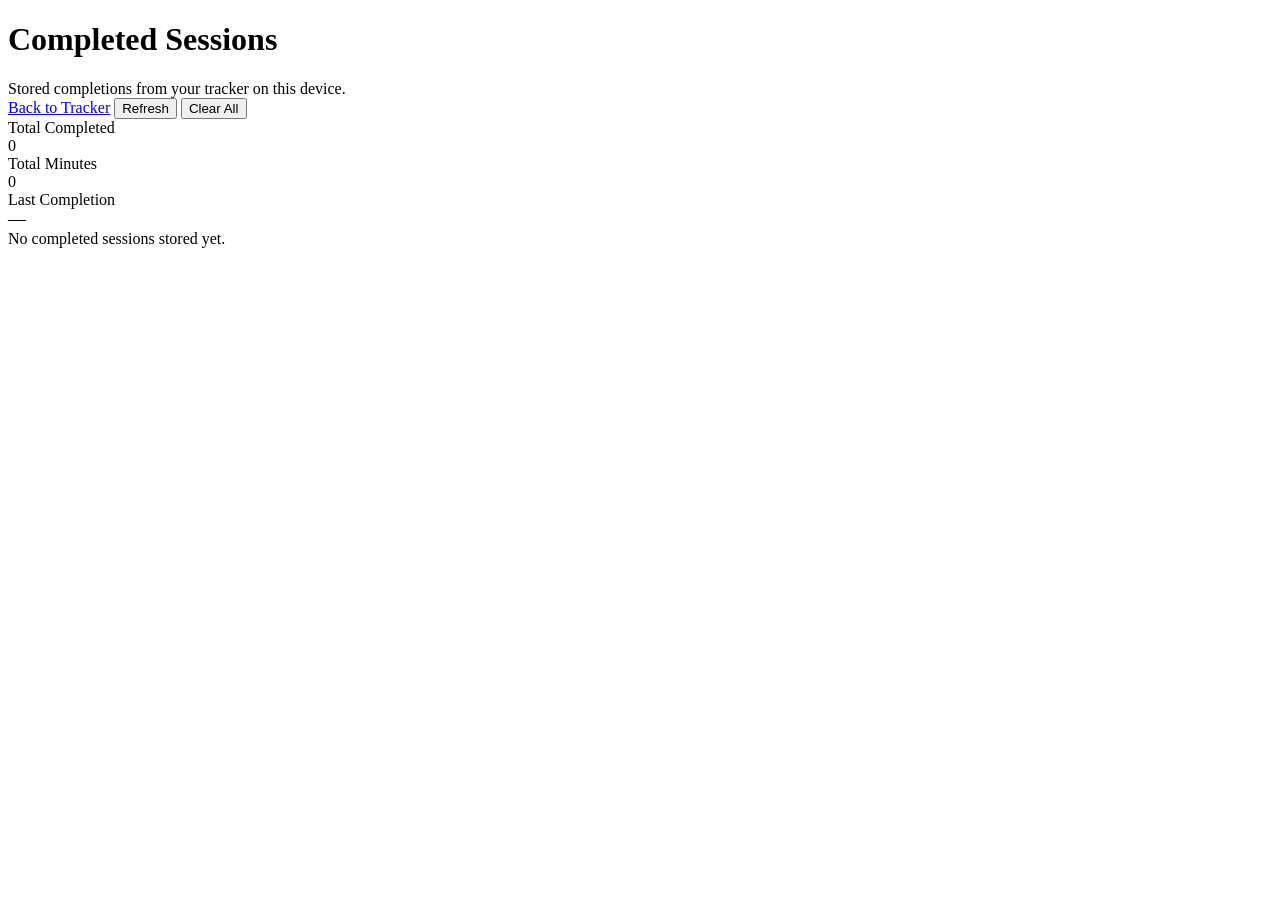
==== history.html @ 7f90e0df "tracker update" ====
<!DOCTYPE html>
<html lang="de">
  <head>
    <meta charset="UTF-8" />
    <meta name="viewport" content="width=device-width, initial-scale=1.0" />
    <title>Completed Sessions</title>
    <link rel="stylesheet" href="styles.css" />
  </head>
  <body>
    <div class="wrap">
      <div class="hero">
        <div>
          <h1>Completed Sessions</h1>
          <div class="sub">
            Stored completions from your tracker on this device.
          </div>
        </div>
        <div class="actions">
          <a href="index.html" class="btn secondary">Back to Tracker</a>
          <button class="btn secondary" onclick="reloadHistory()">
            Refresh
          </button>
          <button class="btn danger" onclick="clearAllHistory()">
            Clear All
          </button>
        </div>
      </div>

      <div class="grid">
        <div class="card">
          <div class="label">Total Completed</div>
          <div class="metric" id="historyTotalCount">0</div>
        </div>

        <div class="card">
          <div class="label">Total Minutes</div>
          <div class="metric" id="historyTotalMinutes">0</div>
        </div>

        <div class="card">
          <div class="label">Last Completion</div>
          <div
            class="metric"
            id="historyLastCompletion"
            style="font-size: 18px"
          >
            —
          </div>
        </div>
      </div>

      <div class="list" id="historyList"></div>
    </div>

    <script src="storage.js"></script>
    <script src="history.js"></script>
  </body>
</html>
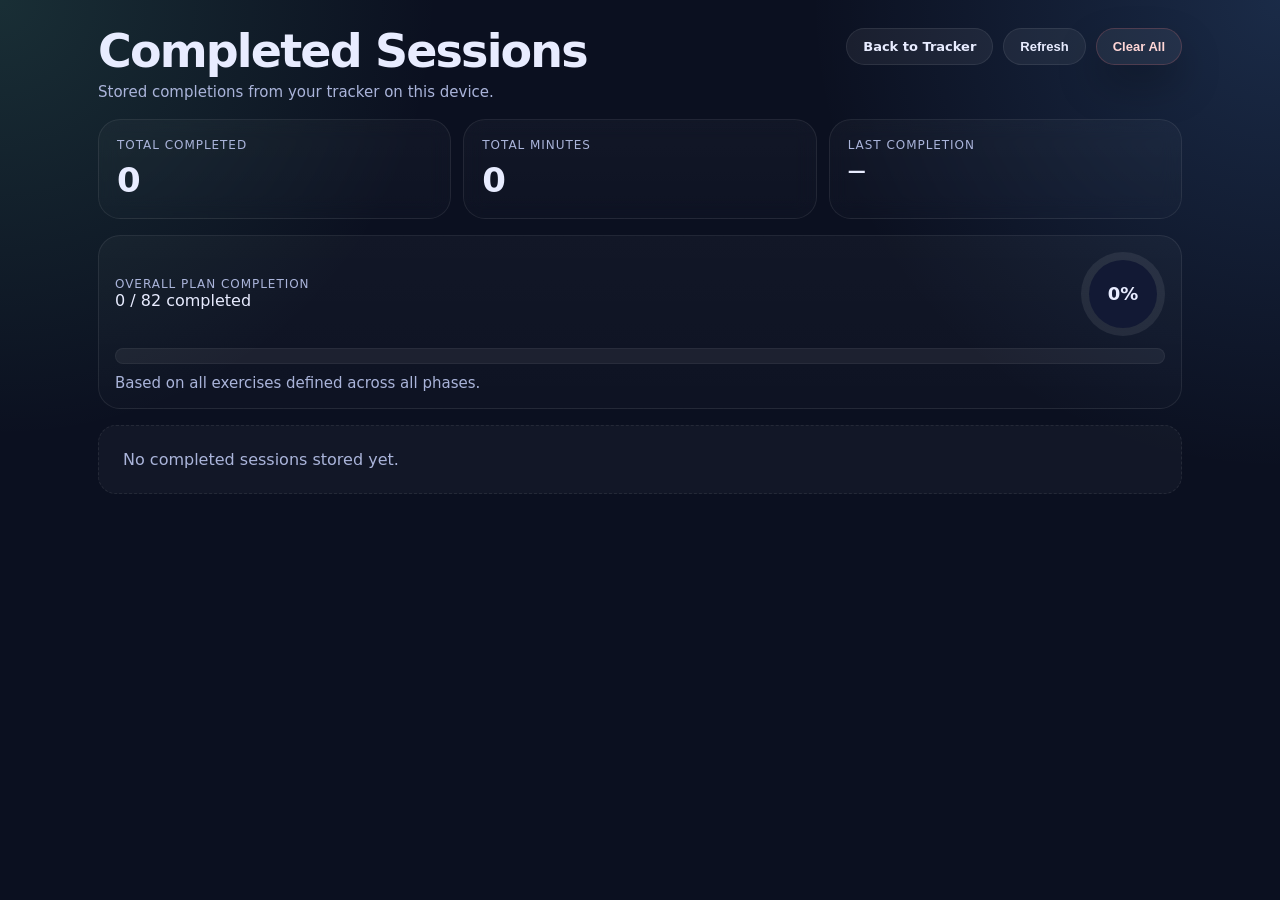
==== commit 1f08e5d6: "history progress" ====
--- a/history.html
+++ b/history.html
@@ -4,7 +4,7 @@
     <meta charset="UTF-8" />
     <meta name="viewport" content="width=device-width, initial-scale=1.0" />
     <title>Completed Sessions</title>
-    <link rel="stylesheet" href="styles.css" />
+    <link rel="stylesheet" href="./styles.css" />
   </head>
   <body>
     <div class="wrap">
@@ -16,7 +16,7 @@
           </div>
         </div>
         <div class="actions">
-          <a href="index.html" class="btn secondary">Back to Tracker</a>
+          <a href="./index.html" class="btn secondary">Back to Tracker</a>
           <button class="btn secondary" onclick="reloadHistory()">
             Refresh
           </button>
@@ -48,11 +48,34 @@
           </div>
         </div>
       </div>
+      <div class="progressCard">
+        <div class="progressTop">
+          <div>
+            <div class="label">Overall Plan Completion</div>
+            <div id="historyProgressText">0 / 0 completed</div>
+          </div>
+          <div class="progressRingWrap">
+            <div class="ring" id="historyRing">
+              <div class="ringText" id="historyRingText">0%</div>
+            </div>
+          </div>
+        </div>
 
+        <div class="progressTrack">
+          <div class="progressFill" id="historyProgressFill"></div>
+        </div>
+
+        <div class="progressMeta">
+          <div class="sub" style="margin: 0">
+            Based on all exercises defined across all phases.
+          </div>
+        </div>
+      </div>
       <div class="list" id="historyList"></div>
     </div>
 
-    <script src="storage.js"></script>
-    <script src="history.js"></script>
+    <script src="./storage.js"></script>
+    <script src="./data.js"></script>
+    <script src="./history.js"></script>
   </body>
 </html>
--- a/styles.css
+++ b/styles.css
@@ -0,0 +1,453 @@
+:root {
+  --bg: #0b1020;
+  --panel: #121934;
+  --panel2: #1a2347;
+  --text: #e8ecff;
+  --muted: #aab4da;
+  --accent: #6ee7b7;
+  --accent2: #60a5fa;
+  --border: rgba(255, 255, 255, 0.08);
+  --shadow: 0 20px 40px rgba(0, 0, 0, 0.25);
+
+  --run: #e6f1fb;
+  --runText: #0c447c;
+  --cal: #eeedfe;
+  --calText: #3c3489;
+  --core: #faeeda;
+  --coreText: #633806;
+  --rec: #eaf3de;
+  --recText: #27500a;
+  --race: #fcebeb;
+  --raceText: #791f1f;
+}
+
+* {
+  box-sizing: border-box;
+}
+
+html,
+body {
+  margin: 0;
+  padding: 0;
+}
+
+body {
+  font-family: Inter, system-ui, -apple-system, BlinkMacSystemFont, "Segoe UI",
+    Roboto, Arial, sans-serif;
+  color: var(--text);
+  background: radial-gradient(
+      circle at top right,
+      rgba(96, 165, 250, 0.18),
+      transparent 30%
+    ),
+    radial-gradient(
+      circle at top left,
+      rgba(110, 231, 183, 0.14),
+      transparent 28%
+    ),
+    var(--bg);
+  min-height: 100vh;
+}
+
+.wrap {
+  max-width: 1120px;
+  margin: 0 auto;
+  padding: 28px 18px 60px;
+}
+
+.hero {
+  display: flex;
+  justify-content: space-between;
+  align-items: flex-start;
+  gap: 16px;
+  flex-wrap: wrap;
+  margin-bottom: 18px;
+}
+
+.hero h1 {
+  margin: 0;
+  font-size: clamp(30px, 4vw, 46px);
+  line-height: 1.02;
+  letter-spacing: -0.04em;
+}
+
+.sub {
+  margin-top: 8px;
+  color: var(--muted);
+  font-size: 15px;
+  max-width: 760px;
+}
+
+.actions {
+  display: flex;
+  gap: 10px;
+  flex-wrap: wrap;
+}
+
+.btn {
+  display: inline-flex;
+  align-items: center;
+  justify-content: center;
+  padding: 10px 16px;
+  border-radius: 999px;
+  text-decoration: none;
+  font-size: 13px;
+  font-weight: 700;
+  color: #07111f;
+  background: linear-gradient(135deg, var(--accent), var(--accent2));
+  box-shadow: var(--shadow);
+  border: none;
+  cursor: pointer;
+  transition: transform 0.15s ease, opacity 0.15s ease;
+}
+
+.btn:hover {
+  transform: translateY(-1px);
+}
+
+.btn.secondary {
+  background: rgba(255, 255, 255, 0.06);
+  color: var(--text);
+  border: 1px solid var(--border);
+  box-shadow: none;
+}
+
+.grid {
+  display: grid;
+  grid-template-columns: repeat(3, minmax(0, 1fr));
+  gap: 12px;
+  margin-bottom: 16px;
+}
+
+.card {
+  background: linear-gradient(
+    180deg,
+    rgba(255, 255, 255, 0.03),
+    rgba(255, 255, 255, 0.015)
+  );
+  border: 1px solid var(--border);
+  border-radius: 22px;
+  padding: 18px;
+  backdrop-filter: blur(10px);
+}
+
+.label {
+  font-size: 12px;
+  color: var(--muted);
+  text-transform: uppercase;
+  letter-spacing: 0.08em;
+}
+
+.metric {
+  font-size: 34px;
+  font-weight: 800;
+  letter-spacing: -0.04em;
+  margin-top: 8px;
+}
+
+.phaseBar {
+  display: flex;
+  gap: 8px;
+  flex-wrap: wrap;
+  margin: 14px 0;
+}
+
+.phaseBtn {
+  font-size: 12px;
+  padding: 8px 12px;
+  border-radius: 999px;
+  border: 1px solid var(--border);
+  cursor: pointer;
+  color: var(--text);
+  background: rgba(255, 255, 255, 0.03);
+  transition: transform 0.15s ease, background 0.15s ease;
+}
+
+.phaseBtn:hover {
+  transform: translateY(-1px);
+}
+
+.phaseBtn.active {
+  background: linear-gradient(135deg, #1d9e75, #4f8cff);
+  border: none;
+  color: white;
+}
+
+.note {
+  font-size: 13px;
+  color: var(--muted);
+  background: rgba(255, 255, 255, 0.04);
+  border: 1px solid var(--border);
+  border-radius: 16px;
+  padding: 12px 14px;
+  margin-bottom: 14px;
+  line-height: 1.5;
+}
+
+.progressCard {
+  background: linear-gradient(
+    180deg,
+    rgba(255, 255, 255, 0.03),
+    rgba(255, 255, 255, 0.015)
+  );
+  border: 1px solid var(--border);
+  border-radius: 22px;
+  padding: 16px;
+  margin-bottom: 16px;
+}
+
+.progressTop {
+  display: flex;
+  justify-content: space-between;
+  gap: 12px;
+  align-items: center;
+  margin-bottom: 12px;
+  flex-wrap: wrap;
+}
+
+.progressTrack {
+  height: 16px;
+  background: rgba(255, 255, 255, 0.06);
+  border-radius: 999px;
+  overflow: hidden;
+  border: 1px solid rgba(255, 255, 255, 0.05);
+}
+
+.progressFill {
+  height: 100%;
+  background: linear-gradient(90deg, var(--accent), var(--accent2));
+  width: 0%;
+  border-radius: 999px;
+  transition: width 0.35s ease;
+}
+
+.progressMeta {
+  display: flex;
+  justify-content: space-between;
+  gap: 12px;
+  align-items: center;
+  margin-top: 10px;
+  flex-wrap: wrap;
+}
+
+.progressRingWrap {
+  display: flex;
+  gap: 16px;
+  align-items: center;
+  flex-wrap: wrap;
+}
+
+.ring {
+  width: 84px;
+  height: 84px;
+  border-radius: 50%;
+  background: conic-gradient(
+    var(--accent) 0deg,
+    rgba(255, 255, 255, 0.08) 0deg
+  );
+  display: grid;
+  place-items: center;
+  position: relative;
+}
+
+.ring::after {
+  content: "";
+  position: absolute;
+  inset: 8px;
+  border-radius: 50%;
+  background: var(--panel);
+}
+
+.ringText {
+  position: relative;
+  z-index: 1;
+  font-size: 18px;
+  font-weight: 800;
+}
+
+.dayList {
+  display: grid;
+  gap: 12px;
+}
+
+.day {
+  background: var(--panel);
+  border: 1px solid var(--border);
+  border-radius: 18px;
+  overflow: hidden;
+  box-shadow: 0 8px 20px rgba(0, 0, 0, 0.12);
+}
+
+.dayHead {
+  display: flex;
+  align-items: center;
+  gap: 10px;
+  padding: 14px 16px;
+  cursor: pointer;
+  flex-wrap: wrap;
+}
+
+.badge {
+  font-size: 11px;
+  font-weight: 700;
+  padding: 5px 10px;
+  border-radius: 999px;
+  white-space: nowrap;
+}
+
+.run {
+  background: var(--run);
+  color: var(--runText);
+}
+
+.cal {
+  background: var(--cal);
+  color: var(--calText);
+}
+
+.core {
+  background: var(--core);
+  color: var(--coreText);
+}
+
+.rec {
+  background: var(--rec);
+  color: var(--recText);
+}
+
+.race {
+  background: var(--race);
+  color: var(--raceText);
+}
+
+.dayName {
+  font-size: 15px;
+  font-weight: 700;
+  flex: 1;
+}
+
+.dayMeta {
+  font-size: 12px;
+  color: var(--muted);
+}
+
+.arrow {
+  font-size: 12px;
+  color: var(--muted);
+  transition: transform 0.2s ease;
+}
+
+.arrow.open {
+  transform: rotate(90deg);
+}
+
+.dayBody {
+  display: none;
+  border-top: 1px solid var(--border);
+  padding: 8px 14px 12px;
+}
+
+.dayBody.open {
+  display: block;
+}
+
+.exRow {
+  display: flex;
+  gap: 10px;
+  align-items: center;
+  padding: 10px 0;
+  border-bottom: 1px solid rgba(255, 255, 255, 0.06);
+}
+
+.exRow:last-child {
+  border-bottom: none;
+}
+
+.check {
+  width: 22px;
+  height: 22px;
+  border-radius: 7px;
+  border: 1.5px solid rgba(255, 255, 255, 0.18);
+  display: grid;
+  place-items: center;
+  cursor: pointer;
+  flex-shrink: 0;
+  background: transparent;
+  user-select: none;
+}
+
+.check.on {
+  background: linear-gradient(135deg, var(--accent), var(--accent2));
+  border: none;
+  color: #07111f;
+  font-weight: 900;
+}
+
+.exMain {
+  flex: 1;
+  min-width: 0;
+}
+
+.exName {
+  font-size: 14px;
+}
+
+.exName.done {
+  text-decoration: line-through;
+  color: var(--muted);
+}
+
+.exDetail {
+  font-size: 12px;
+  color: var(--muted);
+  margin-top: 3px;
+}
+
+.status {
+  margin-top: 12px;
+  font-size: 12px;
+  color: var(--muted);
+}
+
+.list {
+  display: grid;
+  gap: 12px;
+}
+
+.item {
+  background: var(--panel);
+  border: 1px solid var(--border);
+  border-radius: 18px;
+  padding: 16px;
+}
+
+.meta {
+  font-size: 13px;
+  color: var(--muted);
+  margin-top: 6px;
+}
+
+.detail {
+  font-size: 14px;
+  margin-top: 8px;
+}
+
+.empty {
+  color: var(--muted);
+  padding: 24px;
+  border: 1px dashed var(--border);
+  border-radius: 18px;
+  background: rgba(255, 255, 255, 0.03);
+}
+
+.danger {
+  background: rgba(255, 255, 255, 0.06);
+  color: #ffd6d6;
+  border: 1px solid rgba(255, 120, 120, 0.2);
+}
+
+@media (max-width: 900px) {
+  .grid {
+    grid-template-columns: 1fr;
+  }
+}
